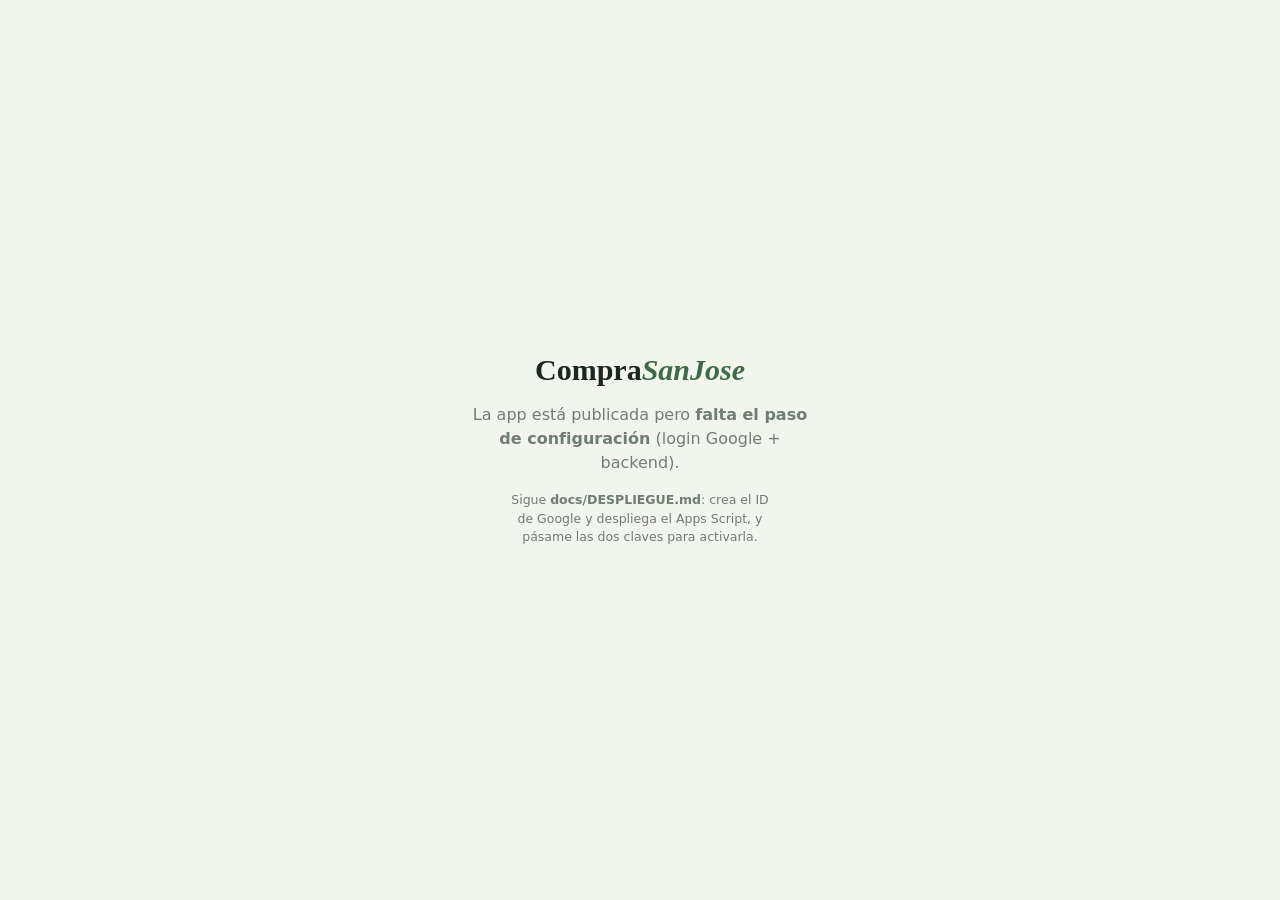
==== docs/index.html @ 4aa78c94 "PWA CompraSanJose: app web movil (Android/iOS) con login Google - docs/: index.html, app.js (compra " ====
<!doctype html>
<html lang="es">
<head>
  <meta charset="utf-8" />
  <meta name="viewport" content="width=device-width, initial-scale=1, viewport-fit=cover" />
  <title>CompraSanJose</title>
  <meta name="theme-color" content="#3E6B45" />
  <meta name="description" content="Lista de la compra y menu del grupo — San Jose 2026" />
  <link rel="manifest" href="manifest.webmanifest" />
  <link rel="apple-touch-icon" href="icons/icon-192.png" />
  <meta name="apple-mobile-web-app-capable" content="yes" />
  <meta name="apple-mobile-web-app-status-bar-style" content="default" />
  <meta name="apple-mobile-web-app-title" content="SanJose" />
  <link rel="stylesheet" href="styles.css" />
  <script src="https://accounts.google.com/gsi/client" async defer></script>
</head>
<body>
  <div id="app">
    <div class="center">
      <div class="spinner"></div>
      <p class="muted">Cargando…</p>
    </div>
  </div>
  <script src="app.js"></script>
</body>
</html>
---- docs/styles.css ----
:root{
  --paper:#F2F5EC; --card:#FFFFFF; --ink:#1B2620; --muted:#6F7E71;
  --line:#E2E7DA; --olive:#3E6B45; --olive-deep:#2B4E33; --saffron:#E0A126;
  --tomato:#C7452C; --sky:#3B7DA6; --plum:#7A5A86; --tan:#C99A5B;
  --shadow:0 10px 30px -18px rgba(27,38,32,.5);
  --serif:Georgia,'Times New Roman',serif;
  --sans:-apple-system,BlinkMacSystemFont,'Segoe UI',Roboto,system-ui,sans-serif;
}
*{box-sizing:border-box}
html,body{margin:0;padding:0}
body{
  font-family:var(--sans); color:var(--ink); background:var(--paper);
  -webkit-tap-highlight-color:transparent; overscroll-behavior-y:contain;
}
button{font-family:inherit}
a{color:var(--olive-deep)}

/* layout */
#app{min-height:100vh;display:flex;flex-direction:column}
.appbar{
  position:sticky;top:0;z-index:20;background:var(--paper);
  padding:calc(env(safe-area-inset-top) + 12px) 16px 10px;
  border-bottom:1px solid var(--line);display:flex;align-items:center;gap:10px;
}
.appbar .kicker{font-size:11px;letter-spacing:.16em;text-transform:uppercase;color:var(--olive);font-weight:800}
.appbar h1{font-family:var(--serif);font-size:20px;margin:1px 0 0;font-weight:700}
.appbar .spacer{flex:1}
.iconbtn{border:1px solid var(--line);background:#fff;border-radius:10px;width:38px;height:38px;
  display:flex;align-items:center;justify-content:center;color:var(--olive);font-size:17px}
.content{flex:1;padding:12px 14px 90px;max-width:640px;width:100%;margin:0 auto}

/* tabbar */
.tabbar{
  position:fixed;left:0;right:0;bottom:0;z-index:30;background:var(--card);
  border-top:1px solid var(--line);display:flex;justify-content:space-around;
  padding:6px 0 calc(env(safe-area-inset-bottom) + 6px);
}
.tabbar button{background:none;border:none;display:flex;flex-direction:column;align-items:center;
  gap:3px;color:var(--muted);font-size:10.5px;font-weight:700;padding:2px 8px}
.tabbar button.on{color:var(--olive)}
.tabbar svg{width:23px;height:23px;stroke:currentColor;fill:none;stroke-width:1.8}

/* hero */
.hero{background:linear-gradient(135deg,var(--olive),var(--olive-deep));color:#fff;
  border-radius:16px;padding:14px 16px;box-shadow:var(--shadow)}
.hero .lab{font-size:11px;letter-spacing:.1em;text-transform:uppercase;opacity:.85;font-weight:700}
.hero .big{font-size:25px;font-weight:800;margin-top:2px;font-variant-numeric:tabular-nums}
.hero .sub{font-size:12.5px;opacity:.9;margin-top:2px}
.bar{height:7px;border-radius:99px;background:rgba(255,255,255,.28);margin-top:11px;overflow:hidden}
.bar > i{display:block;height:100%;background:var(--saffron);border-radius:99px;width:0}

/* controls row */
.controls{display:flex;gap:8px;flex-wrap:wrap;margin:12px 0 4px}
select,input,textarea{font-family:inherit;font-size:14px;color:var(--ink);background:#fff;
  border:1px solid var(--line);border-radius:10px;padding:9px 10px;width:100%}
.seg{display:flex;background:#EAEFE2;border-radius:11px;padding:3px;gap:2px}
.seg button{flex:1;border:none;background:none;font-size:12.5px;font-weight:700;color:var(--muted);
  padding:8px;border-radius:8px}
.seg button.on{background:#fff;color:var(--olive-deep);box-shadow:0 1px 4px rgba(0,0,0,.08)}

/* section headers */
.sect{font-size:11px;font-weight:800;letter-spacing:.06em;text-transform:uppercase;color:var(--muted);
  margin:16px 4px 8px;display:flex;align-items:center;gap:8px}
.sect .dot{width:9px;height:9px;border-radius:3px;flex:0 0 auto}
.sect .n{margin-left:auto;color:var(--muted);font-weight:700}

/* list items / cards */
.card{background:var(--card);border:1px solid var(--line);border-radius:14px;padding:12px}
.item{display:flex;align-items:center;gap:11px;padding:10px 4px;border-bottom:1px solid var(--line)}
.item:last-child{border-bottom:none}
.thumb{width:40px;height:40px;border-radius:10px;flex:0 0 auto;border:1px solid var(--line);
  background:linear-gradient(135deg,#eef3e7,#e3ecd8);display:flex;align-items:center;justify-content:center;
  font-size:18px}
.it-main{flex:1;min-width:0}
.it-main .n{font-size:14.5px;font-weight:600;line-height:1.2}
.it-main .q{font-size:12.5px;color:var(--muted);margin-top:1px;font-variant-numeric:tabular-nums}
.item.done .n{text-decoration:line-through;color:var(--muted)}
.check{width:26px;height:26px;border-radius:8px;border:2px solid var(--line);flex:0 0 auto;background:#fff;position:relative}
.check.on{background:var(--olive);border-color:var(--olive)}
.check.on::after{content:"";position:absolute;left:8px;top:3px;width:6px;height:12px;
  border:solid #fff;border-width:0 2.6px 2.6px 0;transform:rotate(45deg)}
.chev{color:#c2ccbe;font-size:20px;flex:0 0 auto}

/* buttons */
.btn{display:inline-flex;align-items:center;justify-content:center;gap:6px;font-size:14px;font-weight:700;
  padding:11px 14px;border-radius:12px;border:1px solid var(--olive);color:var(--olive);background:#fff;width:100%}
.btn.solid{background:var(--olive);color:#fff}
.btn.warn{border-color:var(--tomato);color:var(--tomato)}
.row-btns{display:flex;gap:8px;margin-top:14px}

/* stepper */
.stepper{display:flex;align-items:center;justify-content:space-between;padding:11px 12px;background:#fff;
  border:1px solid var(--line);border-radius:12px;margin-bottom:8px}
.stepper .ln{font-size:14.5px;font-weight:600}
.stepper .ct{display:flex;align-items:center;gap:14px}
.stepper .ct b{font-size:17px;font-variant-numeric:tabular-nums;min-width:20px;text-align:center}
.rnd{width:30px;height:30px;border-radius:9px;border:1px solid var(--line);background:#fff;color:var(--olive);
  font-weight:800;font-size:17px;display:flex;align-items:center;justify-content:center}

/* calendar */
.day{display:flex;gap:12px;padding:12px 0;border-bottom:1px solid var(--line)}
.day:last-child{border-bottom:none}
.date{flex:0 0 46px;text-align:center}
.date .d{font-size:21px;font-weight:800;line-height:1;font-variant-numeric:tabular-nums}
.date .m{font-size:10px;text-transform:uppercase;letter-spacing:.06em;color:var(--muted)}
.slots{flex:1;display:flex;flex-direction:column;gap:7px}
.slot{display:flex;align-items:center;gap:8px;background:#fff;border:1px solid var(--line);border-radius:11px;
  padding:9px 10px}
.slot .mo{font-size:9.5px;font-weight:800;letter-spacing:.03em;text-transform:uppercase;color:#fff;
  border-radius:5px;padding:3px 6px;flex:0 0 auto}
.mo.alm{background:var(--saffron)} .mo.cen{background:var(--olive)}
.slot .pl{font-weight:600;font-size:13.5px;flex:1;min-width:0}
.slot .pl.empty{color:#b7c1b2;font-style:italic;font-weight:500}
.slot .ck{font-size:12px;color:var(--muted)}

/* recipe detail */
.rlabel{font-size:11px;letter-spacing:.06em;text-transform:uppercase;color:var(--muted);font-weight:800;margin:14px 4px 4px}
.rtext{white-space:pre-wrap;line-height:1.5;font-size:14px;color:#2b352e;background:#fbfcf9;border:1px solid var(--line);
  border-radius:12px;padding:12px}
.chip{display:inline-block;font-size:12px;font-weight:700;padding:5px 10px;border-radius:999px;border:1px solid var(--line);
  background:#fff;margin:2px 4px 2px 0}
.chip.olive{background:#E7F0DD;border-color:#CFE1C1;color:var(--olive-deep)}
.chip.warm{background:#FBEFD5;border-color:#F0DBA6;color:#8a5a12}

/* modal / sheet */
.backdrop{position:fixed;inset:0;background:rgba(20,28,23,.45);z-index:50;display:flex;align-items:flex-end}
.sheet{background:var(--paper);border-radius:20px 20px 0 0;width:100%;max-height:85vh;overflow:auto;
  padding:16px 16px calc(env(safe-area-inset-bottom) + 20px)}
.sheet h2{font-family:var(--serif);font-size:19px;margin:2px 0 12px}
.sheet .grp{margin-bottom:12px}
.sheet label{display:block;font-size:12px;font-weight:700;color:var(--muted);margin:0 2px 5px}

/* login / states */
.center{min-height:100vh;display:flex;flex-direction:column;align-items:center;justify-content:center;
  gap:16px;padding:24px;text-align:center}
.center .brand{font-family:var(--serif);font-size:30px;font-weight:700}
.center .brand em{color:var(--olive);font-style:italic}
.center p{color:var(--muted);max-width:34ch;line-height:1.5;margin:0}
.spinner{width:34px;height:34px;border:3px solid var(--line);border-top-color:var(--olive);border-radius:50%;
  animation:spin 1s linear infinite}
@keyframes spin{to{transform:rotate(360deg)}}
.toast{position:fixed;left:50%;bottom:78px;transform:translateX(-50%);background:var(--olive-deep);color:#fff;
  font-size:13px;font-weight:600;padding:10px 16px;border-radius:999px;z-index:60;box-shadow:var(--shadow)}
.muted{color:var(--muted)} .small{font-size:12.5px}
.banner{background:#FBEFD5;border:1px solid #F0DBA6;color:#8a5a12;border-radius:12px;padding:10px 12px;font-size:13px;margin-bottom:12px}
@media (prefers-reduced-motion:reduce){.spinner{animation:none}}
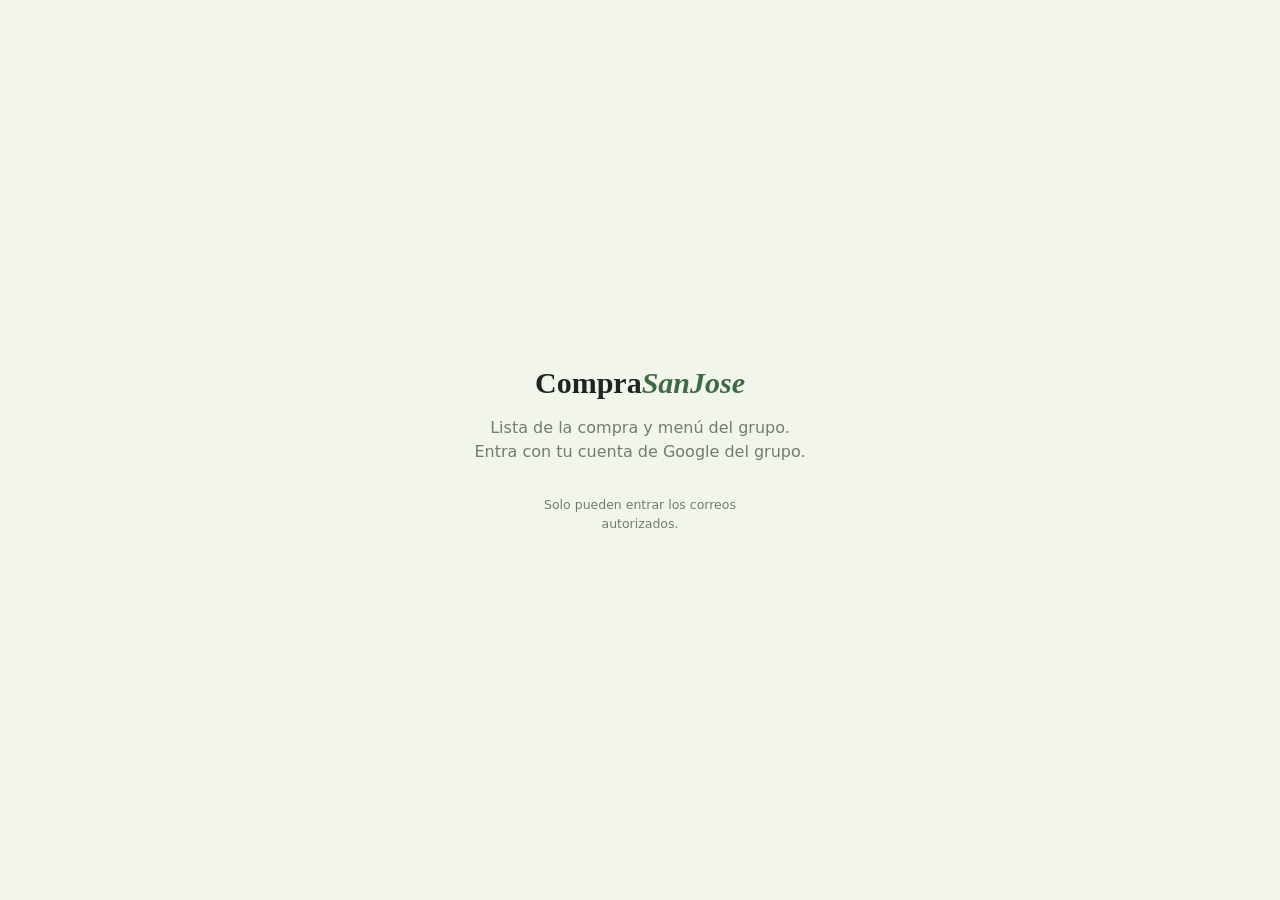
==== commit 69d9437f: "Anadir favicon.ico (carrito) y enlazarlo; sw v10" ====
--- a/docs/index.html
+++ b/docs/index.html
@@ -7,6 +7,8 @@
   <meta name="theme-color" content="#3E6B45" />
   <meta name="description" content="Lista de la compra y menu del grupo — San Jose 2026" />
   <link rel="manifest" href="manifest.webmanifest" />
+  <link rel="icon" href="favicon.ico" sizes="any" />
+  <link rel="icon" type="image/png" href="icons/icon-192.png" />
   <link rel="apple-touch-icon" href="icons/icon-192.png" />
   <meta name="apple-mobile-web-app-capable" content="yes" />
   <meta name="apple-mobile-web-app-status-bar-style" content="default" />
--- a/docs/styles.css
+++ b/docs/styles.css
@@ -63,6 +63,10 @@
   margin:16px 4px 8px;display:flex;align-items:center;gap:8px}
 .sect .dot{width:9px;height:9px;border-radius:3px;flex:0 0 auto}
 .sect .n{margin-left:auto;color:var(--muted);font-weight:700}
+.sec-btn{width:100%;text-align:left;background:none;border:none;cursor:pointer}
+.caret{margin-left:10px;color:var(--muted);display:inline-block;transition:transform .15s}
+.caret.open{transform:rotate(180deg)}
+@media (prefers-reduced-motion:reduce){.caret{transition:none}}
 
 /* list items / cards */
 .card{background:var(--card);border:1px solid var(--line);border-radius:14px;padding:12px}
@@ -80,6 +84,9 @@
 .check.on::after{content:"";position:absolute;left:8px;top:3px;width:6px;height:12px;
   border:solid #fff;border-width:0 2.6px 2.6px 0;transform:rotate(45deg)}
 .chev{color:#c2ccbe;font-size:20px;flex:0 0 auto}
+.qin{width:62px;text-align:right;padding:6px 8px;font-size:13px;border:1px solid var(--line);border-radius:8px;flex:0 0 auto;font-variant-numeric:tabular-nums}
+.uni{font-size:10.5px;color:var(--muted);width:44px;text-align:left;flex:0 0 auto}
+.delx{width:28px;height:28px;border-radius:8px;border:1px solid #eccfc9;background:#fff;color:var(--tomato);font-weight:800;font-size:17px;line-height:1;flex:0 0 auto;padding:0}
 
 /* buttons */
 .btn{display:inline-flex;align-items:center;justify-content:center;gap:6px;font-size:14px;font-weight:700;
